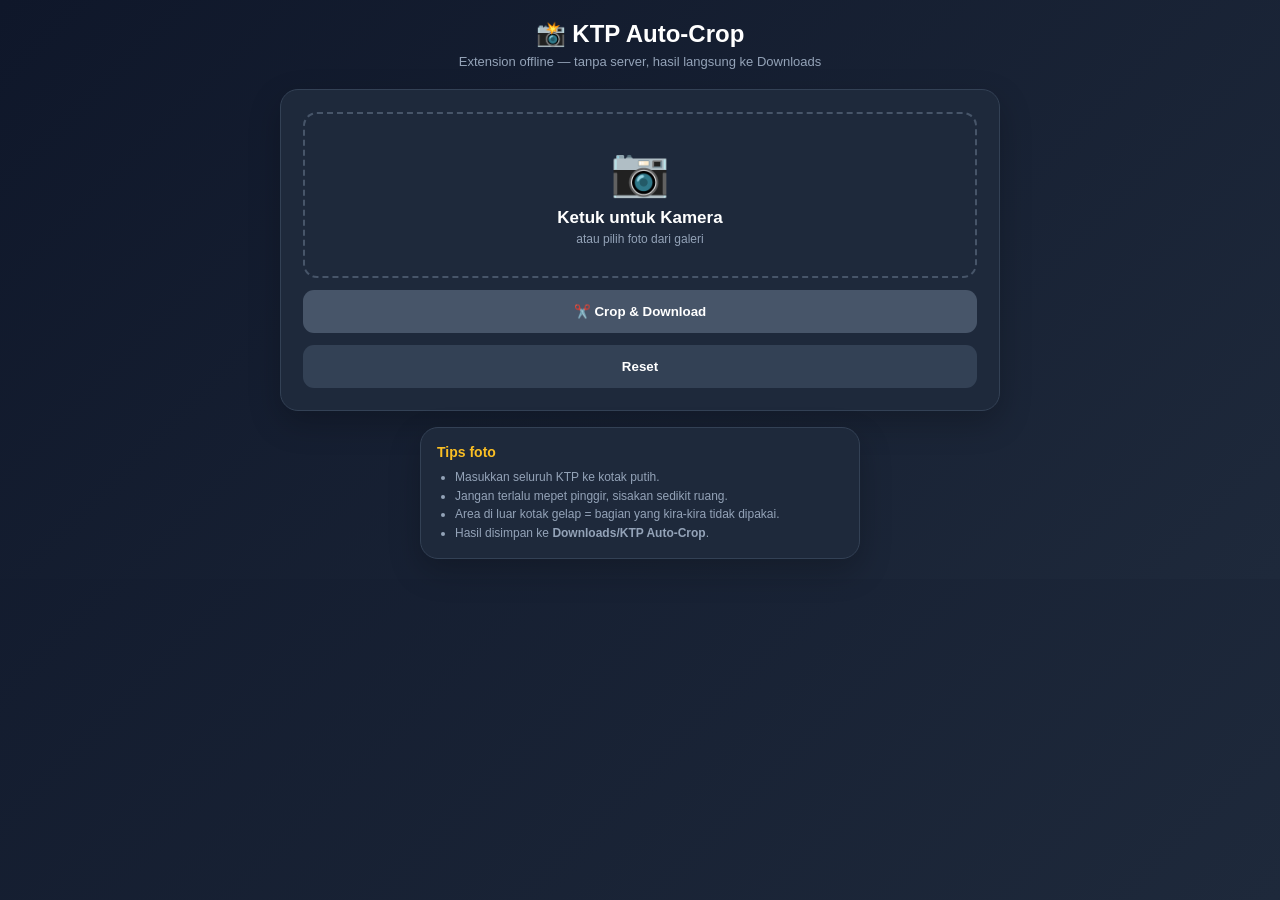
==== extension/app.html @ af81fcbd "feat: add Chrome extension version for KTP auto-crop" ====
<!doctype html>
<html lang="id">
<head>
  <meta charset="utf-8">
  <meta name="viewport" content="width=device-width, initial-scale=1.0, maximum-scale=1.0, user-scalable=no">
  <title>KTP Auto-Crop Extension</title>
  <link rel="stylesheet" href="styles.css">
</head>
<body>
  <main class="wrap">
    <header class="header">
      <h1>📸 KTP Auto-Crop</h1>
      <p>Extension offline — tanpa server, hasil langsung ke Downloads</p>
    </header>

    <section class="card">
      <div class="upload-zone" id="uploadZone">
        <div class="icon">📷</div>
        <h2>Ketuk untuk Kamera</h2>
        <p>atau pilih foto dari galeri</p>
      </div>

      <div class="camera" id="cameraBox">
        <button class="close" id="closeCamera">✕ Tutup</button>
        <video id="cameraVideo" autoplay playsinline></video>
        <div class="guide-overlay">
          <div class="guide-frame">
            <span class="corner tl"></span><span class="corner tr"></span>
            <span class="corner bl"></span><span class="corner br"></span>
            <span class="guide-text">Yang masuk: seluruh KTP • Area gelap akan terpotong</span>
          </div>
        </div>
      </div>

      <div class="controls" id="cameraControls">
        <button class="capture" id="captureButton" title="Ambil foto"></button>
        <button class="link-btn" id="pickGallery">atau pilih dari galeri</button>
      </div>

      <input type="file" id="fileInput" accept="image/*" hidden>
      <canvas id="captureCanvas" hidden></canvas>

      <div class="preview" id="previewBox">
        <img id="previewImage" alt="Preview KTP">
        <div class="preview-info" id="previewInfo"></div>
      </div>

      <button class="btn primary" id="cropButton" disabled>✂️ Crop & Download</button>
      <button class="btn secondary" id="resetButton">Reset</button>
      <div class="status" id="statusBox"></div>
    </section>

    <section class="tips">
      <h3>Tips foto</h3>
      <ul>
        <li>Masukkan seluruh KTP ke kotak putih.</li>
        <li>Jangan terlalu mepet pinggir, sisakan sedikit ruang.</li>
        <li>Area di luar kotak gelap = bagian yang kira-kira tidak dipakai.</li>
        <li>Hasil disimpan ke <b>Downloads/KTP Auto-Crop</b>.</li>
      </ul>
    </section>
  </main>
  <script src="app.js"></script>
</body>
</html>
---- extension/styles.css ----
*{box-sizing:border-box}html,body{margin:0;min-height:100%;font-family:-apple-system,BlinkMacSystemFont,'Segoe UI',sans-serif;background:linear-gradient(135deg,#0f172a,#1e293b);color:#fff}.wrap{width:min(440px,100%);margin:0 auto;padding:20px}.header{text-align:center;margin-bottom:20px}.header h1{font-size:24px;margin:0}.header p{margin:6px 0 0;color:#94a3b8;font-size:13px}.card,.tips{background:#1e293b;border:1px solid #334155;border-radius:18px;padding:18px;box-shadow:0 12px 32px rgba(0,0,0,.22)}.upload-zone{border:2px dashed #475569;border-radius:14px;padding:30px;text-align:center;cursor:pointer;transition:.2s}.upload-zone:hover{border-color:#3b82f6;background:rgba(59,130,246,.10)}.upload-zone .icon{font-size:48px;margin-bottom:8px}.upload-zone h2{font-size:17px;margin:0 0 4px}.upload-zone p{font-size:12px;color:#94a3b8;margin:0}.camera{display:none;position:relative;overflow:hidden;border-radius:14px;background:#000}.camera.show{display:block;animation:pop .2s ease}@keyframes pop{from{opacity:.5;transform:scale(.97)}to{opacity:1;transform:scale(1)}}video{display:block;width:100%;min-height:240px;object-fit:cover;background:#000}.close{position:absolute;right:10px;top:10px;z-index:4;border:0;border-radius:999px;background:rgba(0,0,0,.65);color:#fff;padding:7px 13px;font-size:12px;cursor:pointer}.guide-overlay{position:absolute;inset:0;display:flex;align-items:center;justify-content:center;pointer-events:none;z-index:2}.guide-frame{position:relative;width:82%;aspect-ratio:1.586/1;border:2px solid rgba(255,255,255,.88);border-radius:5px;box-shadow:0 0 0 9999px rgba(0,0,0,.58)}.guide-text{position:absolute;left:50%;bottom:-28px;transform:translateX(-50%);font-size:11px;white-space:nowrap;text-shadow:0 1px 4px #000;color:rgba(255,255,255,.9)}.corner{position:absolute;width:24px;height:24px}.corner:before,.corner:after{content:"";position:absolute;background:#fff}.corner:before{width:3px;height:24px}.corner:after{width:24px;height:3px}.tl{top:-2px;left:-2px}.tr{top:-2px;right:-2px}.bl{bottom:-2px;left:-2px}.br{bottom:-2px;right:-2px}.tl:before,.tl:after{top:0;left:0}.tr:before{top:0;right:0}.tr:after{top:0;right:0}.bl:before{bottom:0;left:0}.bl:after{bottom:0;left:0}.br:before{bottom:0;right:0}.br:after{bottom:0;right:0}.controls{display:none;flex-direction:column;align-items:center;gap:10px;padding:16px 0 8px}.controls.show{display:flex}.capture{width:66px;height:66px;border-radius:50%;border:4px solid #fff;background:transparent;position:relative;cursor:pointer}.capture:after{content:"";position:absolute;inset:7px;border-radius:50%;background:#ef4444}.capture:active{transform:scale(.92)}.link-btn{border:0;background:transparent;color:#94a3b8;text-decoration:underline;cursor:pointer}.preview{display:none;margin-top:14px}.preview.show{display:block}.preview img{width:100%;border-radius:12px;border:2px solid #334155;background:#0f172a}.preview-info{text-align:center;font-size:11px;color:#94a3b8;margin-top:7px}.btn{width:100%;border:0;border-radius:11px;padding:14px;margin-top:12px;color:#fff;font-weight:700;cursor:pointer}.primary{background:#3b82f6}.primary:hover{background:#2563eb}.primary:disabled{background:#475569;cursor:not-allowed}.secondary{background:#334155}.secondary:hover{background:#475569}.status{display:none;margin-top:12px;padding:12px;border-radius:11px;font-size:13px}.status.show{display:block}.status.ok{background:#064e3b;color:#6ee7b7}.status.err{background:#7f1d1d;color:#fca5a5}.status.info{background:#1e3a5f;color:#bfdbfe}.tips{margin-top:16px;padding:16px}.tips h3{margin:0 0 8px;color:#fbbf24;font-size:14px}.tips ul{margin:0;padding-left:18px;color:#94a3b8;font-size:12px;line-height:1.55}@media (min-width:700px){.wrap{width:min(760px,100%)}.card{padding:22px}video{max-height:520px}.tips{max-width:440px;margin:16px auto 0}}
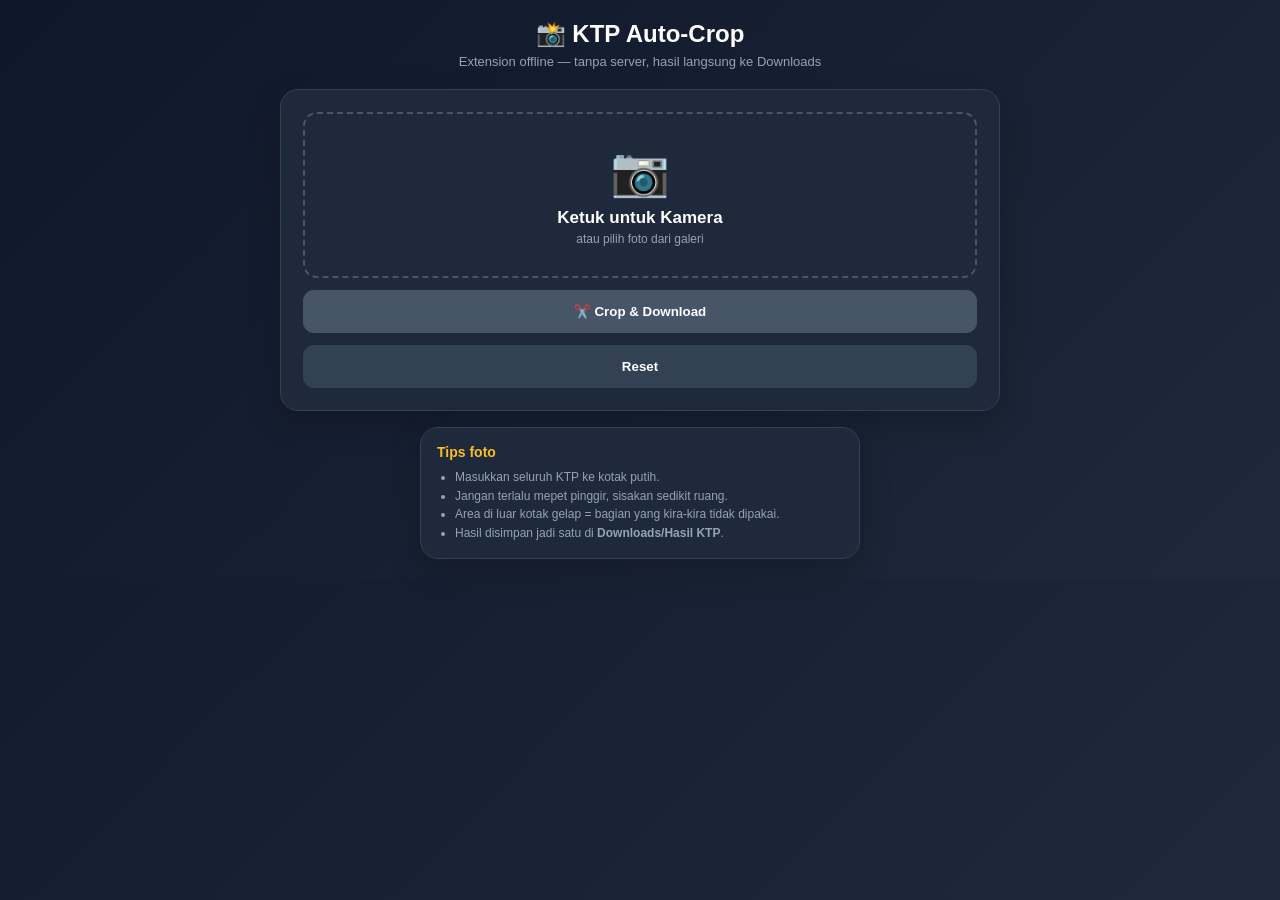
==== commit e9cade39: "fix: save extension outputs into one KTP folder" ====
--- a/extension/app.html
+++ b/extension/app.html
@@ -56,7 +56,7 @@
         <li>Masukkan seluruh KTP ke kotak putih.</li>
         <li>Jangan terlalu mepet pinggir, sisakan sedikit ruang.</li>
         <li>Area di luar kotak gelap = bagian yang kira-kira tidak dipakai.</li>
-        <li>Hasil disimpan ke <b>Downloads/KTP Auto-Crop</b>.</li>
+        <li>Hasil disimpan jadi satu di <b>Downloads/Hasil KTP</b>.</li>
       </ul>
     </section>
   </main>
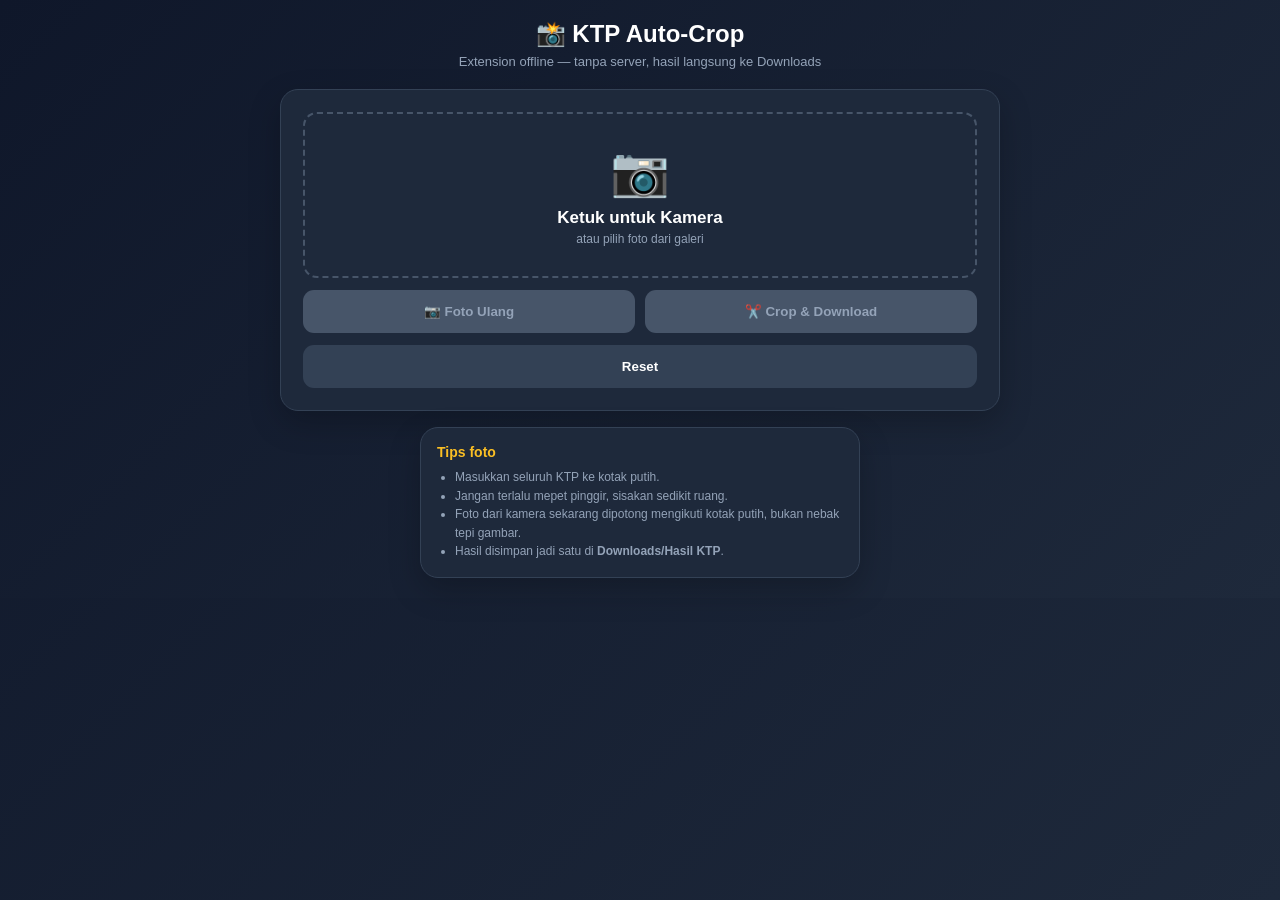
==== commit d05b06f4: "fix: add retake button and guide-based camera crop" ====
--- a/extension/app.html
+++ b/extension/app.html
@@ -45,8 +45,11 @@
         <div class="preview-info" id="previewInfo"></div>
       </div>
 
-      <button class="btn primary" id="cropButton" disabled>✂️ Crop & Download</button>
-      <button class="btn secondary" id="resetButton">Reset</button>
+      <div class="action-row">
+        <button class="btn secondary" id="retakeButton" disabled>📷 Foto Ulang</button>
+        <button class="btn primary" id="cropButton" disabled>✂️ Crop & Download</button>
+      </div>
+      <button class="btn ghost" id="resetButton">Reset</button>
       <div class="status" id="statusBox"></div>
     </section>
 
@@ -55,7 +58,7 @@
       <ul>
         <li>Masukkan seluruh KTP ke kotak putih.</li>
         <li>Jangan terlalu mepet pinggir, sisakan sedikit ruang.</li>
-        <li>Area di luar kotak gelap = bagian yang kira-kira tidak dipakai.</li>
+        <li>Foto dari kamera sekarang dipotong mengikuti kotak putih, bukan nebak tepi gambar.</li>
         <li>Hasil disimpan jadi satu di <b>Downloads/Hasil KTP</b>.</li>
       </ul>
     </section>
--- a/extension/styles.css
+++ b/extension/styles.css
@@ -1 +1 @@
-*{box-sizing:border-box}html,body{margin:0;min-height:100%;font-family:-apple-system,BlinkMacSystemFont,'Segoe UI',sans-serif;background:linear-gradient(135deg,#0f172a,#1e293b);color:#fff}.wrap{width:min(440px,100%);margin:0 auto;padding:20px}.header{text-align:center;margin-bottom:20px}.header h1{font-size:24px;margin:0}.header p{margin:6px 0 0;color:#94a3b8;font-size:13px}.card,.tips{background:#1e293b;border:1px solid #334155;border-radius:18px;padding:18px;box-shadow:0 12px 32px rgba(0,0,0,.22)}.upload-zone{border:2px dashed #475569;border-radius:14px;padding:30px;text-align:center;cursor:pointer;transition:.2s}.upload-zone:hover{border-color:#3b82f6;background:rgba(59,130,246,.10)}.upload-zone .icon{font-size:48px;margin-bottom:8px}.upload-zone h2{font-size:17px;margin:0 0 4px}.upload-zone p{font-size:12px;color:#94a3b8;margin:0}.camera{display:none;position:relative;overflow:hidden;border-radius:14px;background:#000}.camera.show{display:block;animation:pop .2s ease}@keyframes pop{from{opacity:.5;transform:scale(.97)}to{opacity:1;transform:scale(1)}}video{display:block;width:100%;min-height:240px;object-fit:cover;background:#000}.close{position:absolute;right:10px;top:10px;z-index:4;border:0;border-radius:999px;background:rgba(0,0,0,.65);color:#fff;padding:7px 13px;font-size:12px;cursor:pointer}.guide-overlay{position:absolute;inset:0;display:flex;align-items:center;justify-content:center;pointer-events:none;z-index:2}.guide-frame{position:relative;width:82%;aspect-ratio:1.586/1;border:2px solid rgba(255,255,255,.88);border-radius:5px;box-shadow:0 0 0 9999px rgba(0,0,0,.58)}.guide-text{position:absolute;left:50%;bottom:-28px;transform:translateX(-50%);font-size:11px;white-space:nowrap;text-shadow:0 1px 4px #000;color:rgba(255,255,255,.9)}.corner{position:absolute;width:24px;height:24px}.corner:before,.corner:after{content:"";position:absolute;background:#fff}.corner:before{width:3px;height:24px}.corner:after{width:24px;height:3px}.tl{top:-2px;left:-2px}.tr{top:-2px;right:-2px}.bl{bottom:-2px;left:-2px}.br{bottom:-2px;right:-2px}.tl:before,.tl:after{top:0;left:0}.tr:before{top:0;right:0}.tr:after{top:0;right:0}.bl:before{bottom:0;left:0}.bl:after{bottom:0;left:0}.br:before{bottom:0;right:0}.br:after{bottom:0;right:0}.controls{display:none;flex-direction:column;align-items:center;gap:10px;padding:16px 0 8px}.controls.show{display:flex}.capture{width:66px;height:66px;border-radius:50%;border:4px solid #fff;background:transparent;position:relative;cursor:pointer}.capture:after{content:"";position:absolute;inset:7px;border-radius:50%;background:#ef4444}.capture:active{transform:scale(.92)}.link-btn{border:0;background:transparent;color:#94a3b8;text-decoration:underline;cursor:pointer}.preview{display:none;margin-top:14px}.preview.show{display:block}.preview img{width:100%;border-radius:12px;border:2px solid #334155;background:#0f172a}.preview-info{text-align:center;font-size:11px;color:#94a3b8;margin-top:7px}.btn{width:100%;border:0;border-radius:11px;padding:14px;margin-top:12px;color:#fff;font-weight:700;cursor:pointer}.primary{background:#3b82f6}.primary:hover{background:#2563eb}.primary:disabled{background:#475569;cursor:not-allowed}.secondary{background:#334155}.secondary:hover{background:#475569}.status{display:none;margin-top:12px;padding:12px;border-radius:11px;font-size:13px}.status.show{display:block}.status.ok{background:#064e3b;color:#6ee7b7}.status.err{background:#7f1d1d;color:#fca5a5}.status.info{background:#1e3a5f;color:#bfdbfe}.tips{margin-top:16px;padding:16px}.tips h3{margin:0 0 8px;color:#fbbf24;font-size:14px}.tips ul{margin:0;padding-left:18px;color:#94a3b8;font-size:12px;line-height:1.55}@media (min-width:700px){.wrap{width:min(760px,100%)}.card{padding:22px}video{max-height:520px}.tips{max-width:440px;margin:16px auto 0}}+*{box-sizing:border-box}html,body{margin:0;min-height:100%;font-family:-apple-system,BlinkMacSystemFont,'Segoe UI',sans-serif;background:linear-gradient(135deg,#0f172a,#1e293b);color:#fff}.wrap{width:min(440px,100%);margin:0 auto;padding:20px}.header{text-align:center;margin-bottom:20px}.header h1{font-size:24px;margin:0}.header p{margin:6px 0 0;color:#94a3b8;font-size:13px}.card,.tips{background:#1e293b;border:1px solid #334155;border-radius:18px;padding:18px;box-shadow:0 12px 32px rgba(0,0,0,.22)}.upload-zone{border:2px dashed #475569;border-radius:14px;padding:30px;text-align:center;cursor:pointer;transition:.2s}.upload-zone:hover{border-color:#3b82f6;background:rgba(59,130,246,.10)}.upload-zone .icon{font-size:48px;margin-bottom:8px}.upload-zone h2{font-size:17px;margin:0 0 4px}.upload-zone p{font-size:12px;color:#94a3b8;margin:0}.camera{display:none;position:relative;overflow:hidden;border-radius:14px;background:#000}.camera.show{display:block;animation:pop .2s ease}@keyframes pop{from{opacity:.5;transform:scale(.97)}to{opacity:1;transform:scale(1)}}video{display:block;width:100%;min-height:240px;object-fit:cover;background:#000}.close{position:absolute;right:10px;top:10px;z-index:4;border:0;border-radius:999px;background:rgba(0,0,0,.65);color:#fff;padding:7px 13px;font-size:12px;cursor:pointer}.guide-overlay{position:absolute;inset:0;display:flex;align-items:center;justify-content:center;pointer-events:none;z-index:2}.guide-frame{position:relative;width:82%;aspect-ratio:1.586/1;border:2px solid rgba(255,255,255,.88);border-radius:5px;box-shadow:0 0 0 9999px rgba(0,0,0,.58)}.guide-text{position:absolute;left:50%;bottom:-28px;transform:translateX(-50%);font-size:11px;white-space:nowrap;text-shadow:0 1px 4px #000;color:rgba(255,255,255,.9)}.corner{position:absolute;width:24px;height:24px}.corner:before,.corner:after{content:"";position:absolute;background:#fff}.corner:before{width:3px;height:24px}.corner:after{width:24px;height:3px}.tl{top:-2px;left:-2px}.tr{top:-2px;right:-2px}.bl{bottom:-2px;left:-2px}.br{bottom:-2px;right:-2px}.tl:before,.tl:after{top:0;left:0}.tr:before{top:0;right:0}.tr:after{top:0;right:0}.bl:before{bottom:0;left:0}.bl:after{bottom:0;left:0}.br:before{bottom:0;right:0}.br:after{bottom:0;right:0}.controls{display:none;flex-direction:column;align-items:center;gap:10px;padding:16px 0 8px}.controls.show{display:flex}.capture{width:66px;height:66px;border-radius:50%;border:4px solid #fff;background:transparent;position:relative;cursor:pointer}.capture:after{content:"";position:absolute;inset:7px;border-radius:50%;background:#ef4444}.capture:active{transform:scale(.92)}.link-btn{border:0;background:transparent;color:#94a3b8;text-decoration:underline;cursor:pointer}.preview{display:none;margin-top:14px}.preview.show{display:block}.preview img{width:100%;border-radius:12px;border:2px solid #334155;background:#0f172a}.preview-info{text-align:center;font-size:11px;color:#94a3b8;margin-top:7px}.btn{width:100%;border:0;border-radius:11px;padding:14px;margin-top:12px;color:#fff;font-weight:700;cursor:pointer}.action-row{display:grid;grid-template-columns:1fr 1fr;gap:10px;margin-top:12px}.action-row .btn{margin-top:0}.primary{background:#3b82f6}.primary:hover{background:#2563eb}.primary:disabled,.secondary:disabled{background:#475569;color:#94a3b8;cursor:not-allowed}.secondary{background:#059669}.secondary:hover{background:#047857}.ghost{background:#334155}.ghost:hover{background:#475569}.status{display:none;margin-top:12px;padding:12px;border-radius:11px;font-size:13px}.status.show{display:block}.status.ok{background:#064e3b;color:#6ee7b7}.status.err{background:#7f1d1d;color:#fca5a5}.status.info{background:#1e3a5f;color:#bfdbfe}.tips{margin-top:16px;padding:16px}.tips h3{margin:0 0 8px;color:#fbbf24;font-size:14px}.tips ul{margin:0;padding-left:18px;color:#94a3b8;font-size:12px;line-height:1.55}@media (min-width:700px){.wrap{width:min(760px,100%)}.card{padding:22px}video{max-height:520px}.tips{max-width:440px;margin:16px auto 0}}
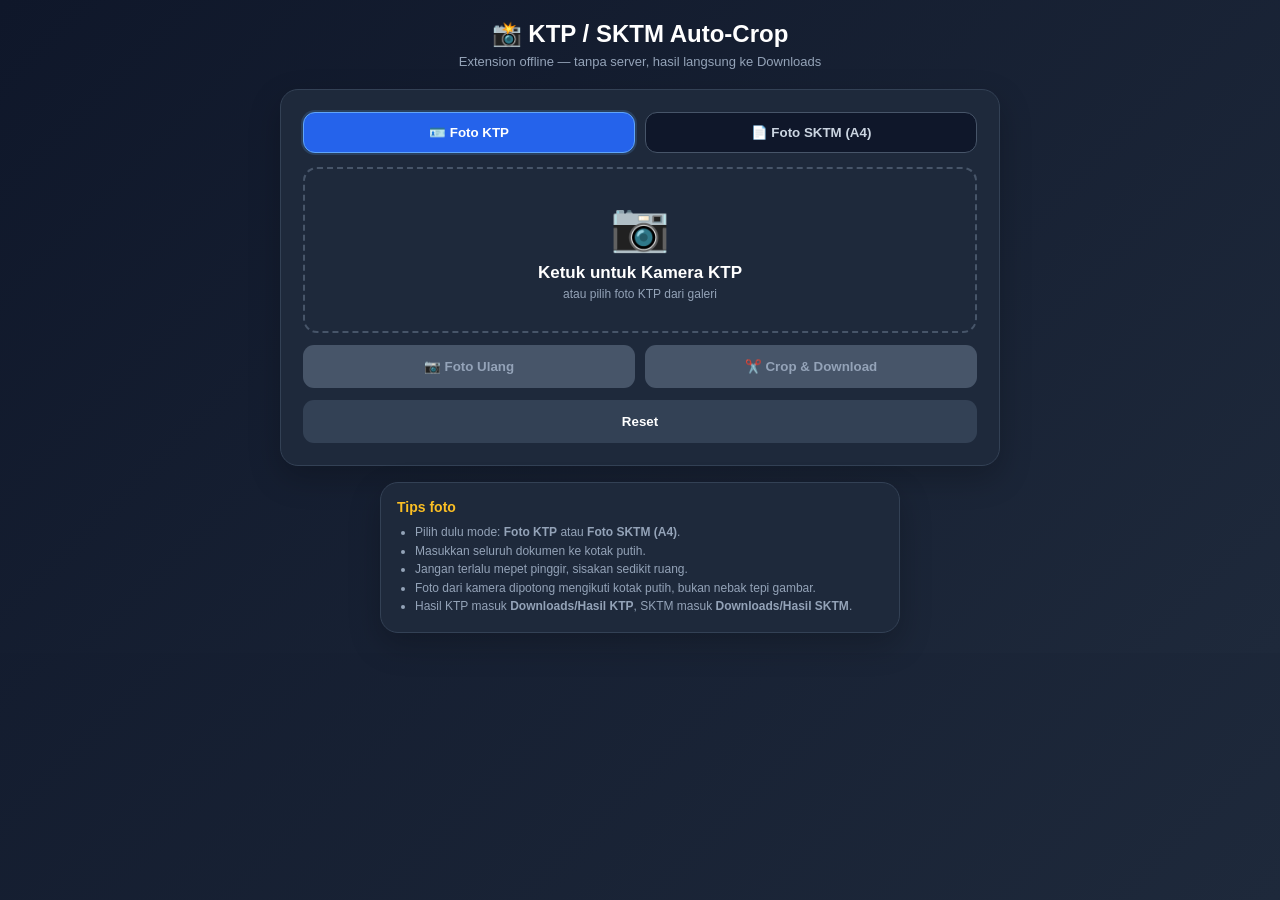
==== commit 8239495e: "feat: add SKTM A4 photo mode to extension" ====
--- a/extension/app.html
+++ b/extension/app.html
@@ -3,31 +3,36 @@
 <head>
   <meta charset="utf-8">
   <meta name="viewport" content="width=device-width, initial-scale=1.0, maximum-scale=1.0, user-scalable=no">
-  <title>KTP Auto-Crop Extension</title>
+  <title>KTP & SKTM Auto-Crop Extension</title>
   <link rel="stylesheet" href="styles.css">
 </head>
 <body>
   <main class="wrap">
     <header class="header">
-      <h1>📸 KTP Auto-Crop</h1>
+      <h1>📸 KTP / SKTM Auto-Crop</h1>
       <p>Extension offline — tanpa server, hasil langsung ke Downloads</p>
     </header>
 
     <section class="card">
+      <div class="mode-switch" aria-label="Pilih jenis dokumen">
+        <button class="mode-btn active" type="button" data-mode="ktp">🪪 Foto KTP</button>
+        <button class="mode-btn" type="button" data-mode="sktm">📄 Foto SKTM (A4)</button>
+      </div>
+
       <div class="upload-zone" id="uploadZone">
-        <div class="icon">📷</div>
-        <h2>Ketuk untuk Kamera</h2>
-        <p>atau pilih foto dari galeri</p>
+        <div class="icon" id="modeIcon">📷</div>
+        <h2 id="uploadTitle">Ketuk untuk Kamera KTP</h2>
+        <p id="uploadSubtitle">atau pilih foto KTP dari galeri</p>
       </div>
 
       <div class="camera" id="cameraBox">
         <button class="close" id="closeCamera">✕ Tutup</button>
         <video id="cameraVideo" autoplay playsinline></video>
         <div class="guide-overlay">
-          <div class="guide-frame">
+          <div class="guide-frame" id="guideFrame">
             <span class="corner tl"></span><span class="corner tr"></span>
             <span class="corner bl"></span><span class="corner br"></span>
-            <span class="guide-text">Yang masuk: seluruh KTP • Area gelap akan terpotong</span>
+            <span class="guide-text" id="guideText">Yang masuk: seluruh KTP • Area gelap akan terpotong</span>
           </div>
         </div>
       </div>
@@ -41,7 +46,7 @@
       <canvas id="captureCanvas" hidden></canvas>
 
       <div class="preview" id="previewBox">
-        <img id="previewImage" alt="Preview KTP">
+        <img id="previewImage" alt="Preview dokumen">
         <div class="preview-info" id="previewInfo"></div>
       </div>
 
@@ -56,10 +61,11 @@
     <section class="tips">
       <h3>Tips foto</h3>
       <ul>
-        <li>Masukkan seluruh KTP ke kotak putih.</li>
+        <li>Pilih dulu mode: <b>Foto KTP</b> atau <b>Foto SKTM (A4)</b>.</li>
+        <li>Masukkan seluruh dokumen ke kotak putih.</li>
         <li>Jangan terlalu mepet pinggir, sisakan sedikit ruang.</li>
-        <li>Foto dari kamera sekarang dipotong mengikuti kotak putih, bukan nebak tepi gambar.</li>
-        <li>Hasil disimpan jadi satu di <b>Downloads/Hasil KTP</b>.</li>
+        <li>Foto dari kamera dipotong mengikuti kotak putih, bukan nebak tepi gambar.</li>
+        <li>Hasil KTP masuk <b>Downloads/Hasil KTP</b>, SKTM masuk <b>Downloads/Hasil SKTM</b>.</li>
       </ul>
     </section>
   </main>
--- a/extension/styles.css
+++ b/extension/styles.css
@@ -1 +1,36 @@
-*{box-sizing:border-box}html,body{margin:0;min-height:100%;font-family:-apple-system,BlinkMacSystemFont,'Segoe UI',sans-serif;background:linear-gradient(135deg,#0f172a,#1e293b);color:#fff}.wrap{width:min(440px,100%);margin:0 auto;padding:20px}.header{text-align:center;margin-bottom:20px}.header h1{font-size:24px;margin:0}.header p{margin:6px 0 0;color:#94a3b8;font-size:13px}.card,.tips{background:#1e293b;border:1px solid #334155;border-radius:18px;padding:18px;box-shadow:0 12px 32px rgba(0,0,0,.22)}.upload-zone{border:2px dashed #475569;border-radius:14px;padding:30px;text-align:center;cursor:pointer;transition:.2s}.upload-zone:hover{border-color:#3b82f6;background:rgba(59,130,246,.10)}.upload-zone .icon{font-size:48px;margin-bottom:8px}.upload-zone h2{font-size:17px;margin:0 0 4px}.upload-zone p{font-size:12px;color:#94a3b8;margin:0}.camera{display:none;position:relative;overflow:hidden;border-radius:14px;background:#000}.camera.show{display:block;animation:pop .2s ease}@keyframes pop{from{opacity:.5;transform:scale(.97)}to{opacity:1;transform:scale(1)}}video{display:block;width:100%;min-height:240px;object-fit:cover;background:#000}.close{position:absolute;right:10px;top:10px;z-index:4;border:0;border-radius:999px;background:rgba(0,0,0,.65);color:#fff;padding:7px 13px;font-size:12px;cursor:pointer}.guide-overlay{position:absolute;inset:0;display:flex;align-items:center;justify-content:center;pointer-events:none;z-index:2}.guide-frame{position:relative;width:82%;aspect-ratio:1.586/1;border:2px solid rgba(255,255,255,.88);border-radius:5px;box-shadow:0 0 0 9999px rgba(0,0,0,.58)}.guide-text{position:absolute;left:50%;bottom:-28px;transform:translateX(-50%);font-size:11px;white-space:nowrap;text-shadow:0 1px 4px #000;color:rgba(255,255,255,.9)}.corner{position:absolute;width:24px;height:24px}.corner:before,.corner:after{content:"";position:absolute;background:#fff}.corner:before{width:3px;height:24px}.corner:after{width:24px;height:3px}.tl{top:-2px;left:-2px}.tr{top:-2px;right:-2px}.bl{bottom:-2px;left:-2px}.br{bottom:-2px;right:-2px}.tl:before,.tl:after{top:0;left:0}.tr:before{top:0;right:0}.tr:after{top:0;right:0}.bl:before{bottom:0;left:0}.bl:after{bottom:0;left:0}.br:before{bottom:0;right:0}.br:after{bottom:0;right:0}.controls{display:none;flex-direction:column;align-items:center;gap:10px;padding:16px 0 8px}.controls.show{display:flex}.capture{width:66px;height:66px;border-radius:50%;border:4px solid #fff;background:transparent;position:relative;cursor:pointer}.capture:after{content:"";position:absolute;inset:7px;border-radius:50%;background:#ef4444}.capture:active{transform:scale(.92)}.link-btn{border:0;background:transparent;color:#94a3b8;text-decoration:underline;cursor:pointer}.preview{display:none;margin-top:14px}.preview.show{display:block}.preview img{width:100%;border-radius:12px;border:2px solid #334155;background:#0f172a}.preview-info{text-align:center;font-size:11px;color:#94a3b8;margin-top:7px}.btn{width:100%;border:0;border-radius:11px;padding:14px;margin-top:12px;color:#fff;font-weight:700;cursor:pointer}.action-row{display:grid;grid-template-columns:1fr 1fr;gap:10px;margin-top:12px}.action-row .btn{margin-top:0}.primary{background:#3b82f6}.primary:hover{background:#2563eb}.primary:disabled,.secondary:disabled{background:#475569;color:#94a3b8;cursor:not-allowed}.secondary{background:#059669}.secondary:hover{background:#047857}.ghost{background:#334155}.ghost:hover{background:#475569}.status{display:none;margin-top:12px;padding:12px;border-radius:11px;font-size:13px}.status.show{display:block}.status.ok{background:#064e3b;color:#6ee7b7}.status.err{background:#7f1d1d;color:#fca5a5}.status.info{background:#1e3a5f;color:#bfdbfe}.tips{margin-top:16px;padding:16px}.tips h3{margin:0 0 8px;color:#fbbf24;font-size:14px}.tips ul{margin:0;padding-left:18px;color:#94a3b8;font-size:12px;line-height:1.55}@media (min-width:700px){.wrap{width:min(760px,100%)}.card{padding:22px}video{max-height:520px}.tips{max-width:440px;margin:16px auto 0}}+*{box-sizing:border-box}
+html,body{margin:0;min-height:100%;font-family:-apple-system,BlinkMacSystemFont,'Segoe UI',sans-serif;background:linear-gradient(135deg,#0f172a,#1e293b);color:#fff}
+.wrap{width:min(440px,100%);margin:0 auto;padding:20px}
+.header{text-align:center;margin-bottom:20px}
+.header h1{font-size:24px;margin:0}
+.header p{margin:6px 0 0;color:#94a3b8;font-size:13px}
+.card,.tips{background:#1e293b;border:1px solid #334155;border-radius:18px;padding:18px;box-shadow:0 12px 32px rgba(0,0,0,.22)}
+.mode-switch{display:grid;grid-template-columns:1fr 1fr;gap:10px;margin-bottom:14px}
+.mode-btn{border:1px solid #475569;border-radius:12px;background:#0f172a;color:#cbd5e1;font-weight:800;padding:12px 10px;cursor:pointer}
+.mode-btn.active{background:#2563eb;border-color:#60a5fa;color:#fff;box-shadow:0 0 0 2px rgba(96,165,250,.18)}
+.upload-zone{border:2px dashed #475569;border-radius:14px;padding:30px;text-align:center;cursor:pointer;transition:.2s}
+.upload-zone:hover{border-color:#3b82f6;background:rgba(59,130,246,.10)}
+.upload-zone .icon{font-size:48px;margin-bottom:8px}
+.upload-zone h2{font-size:17px;margin:0 0 4px}
+.upload-zone p{font-size:12px;color:#94a3b8;margin:0}
+.camera{display:none;position:relative;overflow:hidden;border-radius:14px;background:#000}
+.camera.show{display:block;animation:pop .2s ease}
+@keyframes pop{from{opacity:.5;transform:scale(.97)}to{opacity:1;transform:scale(1)}}
+video{display:block;width:100%;min-height:300px;object-fit:cover;background:#000}
+.close{position:absolute;right:10px;top:10px;z-index:4;border:0;border-radius:999px;background:rgba(0,0,0,.65);color:#fff;padding:7px 13px;font-size:12px;cursor:pointer}
+.guide-overlay{position:absolute;inset:0;display:flex;align-items:center;justify-content:center;pointer-events:none;z-index:2}
+.guide-frame{position:relative;width:82%;aspect-ratio:1.586/1;border:2px solid rgba(255,255,255,.88);border-radius:5px;box-shadow:0 0 0 9999px rgba(0,0,0,.58)}
+.guide-frame.a4{width:52%;max-height:82%;border-radius:3px}
+.guide-text{position:absolute;left:50%;bottom:-28px;transform:translateX(-50%);font-size:11px;white-space:nowrap;text-shadow:0 1px 4px #000;color:rgba(255,255,255,.9)}
+.corner{position:absolute;width:24px;height:24px}.corner:before,.corner:after{content:"";position:absolute;background:#fff}.corner:before{width:3px;height:24px}.corner:after{width:24px;height:3px}
+.tl{top:-2px;left:-2px}.tr{top:-2px;right:-2px}.bl{bottom:-2px;left:-2px}.br{bottom:-2px;right:-2px}
+.tl:before,.tl:after{top:0;left:0}.tr:before{top:0;right:0}.tr:after{top:0;right:0}.bl:before{bottom:0;left:0}.bl:after{bottom:0;left:0}.br:before{bottom:0;right:0}.br:after{bottom:0;right:0}
+.controls{display:none;flex-direction:column;align-items:center;gap:10px;padding:16px 0 8px}.controls.show{display:flex}
+.capture{width:66px;height:66px;border-radius:50%;border:4px solid #fff;background:transparent;position:relative;cursor:pointer}.capture:after{content:"";position:absolute;inset:7px;border-radius:50%;background:#ef4444}.capture:active{transform:scale(.92)}
+.link-btn{border:0;background:transparent;color:#94a3b8;text-decoration:underline;cursor:pointer}
+.preview{display:none;margin-top:14px}.preview.show{display:block}.preview img{width:100%;border-radius:12px;border:2px solid #334155;background:#0f172a}.preview-info{text-align:center;font-size:11px;color:#94a3b8;margin-top:7px}
+.btn{width:100%;border:0;border-radius:11px;padding:14px;margin-top:12px;color:#fff;font-weight:700;cursor:pointer}.action-row{display:grid;grid-template-columns:1fr 1fr;gap:10px;margin-top:12px}.action-row .btn{margin-top:0}
+.primary{background:#3b82f6}.primary:hover{background:#2563eb}.primary:disabled,.secondary:disabled{background:#475569;color:#94a3b8;cursor:not-allowed}.secondary{background:#059669}.secondary:hover{background:#047857}.ghost{background:#334155}.ghost:hover{background:#475569}
+.status{display:none;margin-top:12px;padding:12px;border-radius:11px;font-size:13px}.status.show{display:block}.status.ok{background:#064e3b;color:#6ee7b7}.status.err{background:#7f1d1d;color:#fca5a5}.status.info{background:#1e3a5f;color:#bfdbfe}
+.tips{margin-top:16px;padding:16px}.tips h3{margin:0 0 8px;color:#fbbf24;font-size:14px}.tips ul{margin:0;padding-left:18px;color:#94a3b8;font-size:12px;line-height:1.55}
+@media (min-width:700px){.wrap{width:min(760px,100%)}.card{padding:22px}video{max-height:560px}.guide-frame.a4{width:44%}.tips{max-width:520px;margin:16px auto 0}}
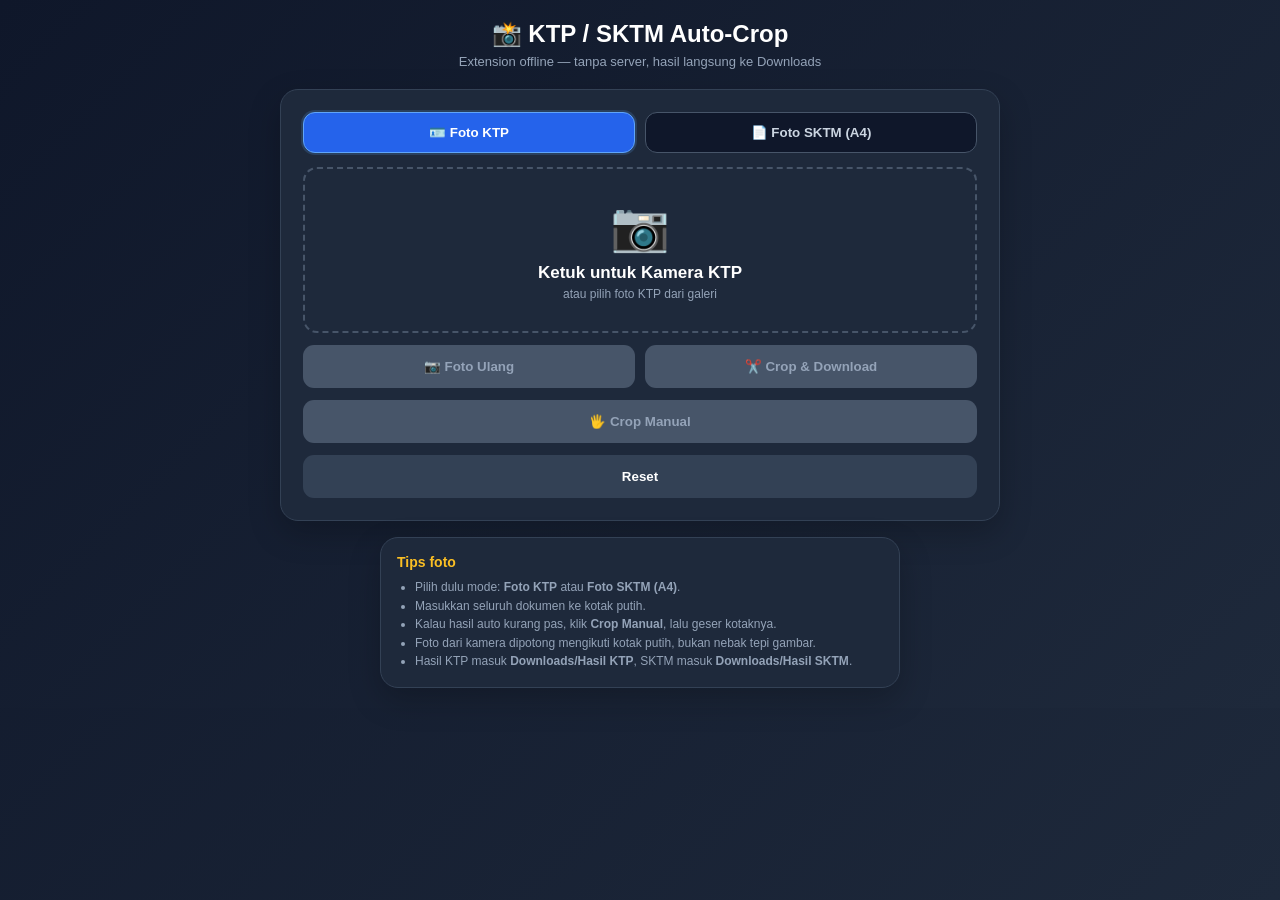
==== commit 10e186f9: "feat: add manual crop for KTP and SKTM" ====
--- a/extension/app.html
+++ b/extension/app.html
@@ -50,10 +50,29 @@
         <div class="preview-info" id="previewInfo"></div>
       </div>
 
+      <div class="manual-crop" id="manualCropBox">
+        <div class="manual-head">
+          <strong id="manualTitle">Crop Manual</strong>
+          <button class="mini-btn" id="cancelManualButton" type="button">Tutup</button>
+        </div>
+        <div class="manual-stage" id="manualStage">
+          <img id="manualImage" alt="Foto untuk crop manual" draggable="false">
+          <div class="manual-mask" id="manualMask">
+            <span class="manual-handle nw" data-handle="nw"></span>
+            <span class="manual-handle ne" data-handle="ne"></span>
+            <span class="manual-handle sw" data-handle="sw"></span>
+            <span class="manual-handle se" data-handle="se"></span>
+          </div>
+        </div>
+        <p class="manual-help">Geser kotak atau tarik sudutnya. Rasio mengikuti mode aktif: KTP atau A4.</p>
+        <button class="btn primary" id="applyManualButton" type="button">✅ Pakai Crop Manual</button>
+      </div>
+
       <div class="action-row">
         <button class="btn secondary" id="retakeButton" disabled>📷 Foto Ulang</button>
         <button class="btn primary" id="cropButton" disabled>✂️ Crop & Download</button>
       </div>
+      <button class="btn warning" id="manualButton" disabled>🖐️ Crop Manual</button>
       <button class="btn ghost" id="resetButton">Reset</button>
       <div class="status" id="statusBox"></div>
     </section>
@@ -63,7 +82,7 @@
       <ul>
         <li>Pilih dulu mode: <b>Foto KTP</b> atau <b>Foto SKTM (A4)</b>.</li>
         <li>Masukkan seluruh dokumen ke kotak putih.</li>
-        <li>Jangan terlalu mepet pinggir, sisakan sedikit ruang.</li>
+        <li>Kalau hasil auto kurang pas, klik <b>Crop Manual</b>, lalu geser kotaknya.</li>
         <li>Foto dari kamera dipotong mengikuti kotak putih, bukan nebak tepi gambar.</li>
         <li>Hasil KTP masuk <b>Downloads/Hasil KTP</b>, SKTM masuk <b>Downloads/Hasil SKTM</b>.</li>
       </ul>
--- a/extension/styles.css
+++ b/extension/styles.css
@@ -29,8 +29,9 @@
 .capture{width:66px;height:66px;border-radius:50%;border:4px solid #fff;background:transparent;position:relative;cursor:pointer}.capture:after{content:"";position:absolute;inset:7px;border-radius:50%;background:#ef4444}.capture:active{transform:scale(.92)}
 .link-btn{border:0;background:transparent;color:#94a3b8;text-decoration:underline;cursor:pointer}
 .preview{display:none;margin-top:14px}.preview.show{display:block}.preview img{width:100%;border-radius:12px;border:2px solid #334155;background:#0f172a}.preview-info{text-align:center;font-size:11px;color:#94a3b8;margin-top:7px}
+.manual-crop{display:none;margin-top:14px;border:1px solid #475569;border-radius:14px;padding:12px;background:#0f172a}.manual-crop.show{display:block}.manual-head{display:flex;align-items:center;justify-content:space-between;gap:10px;margin-bottom:10px}.mini-btn{border:0;border-radius:999px;background:#334155;color:#e2e8f0;padding:7px 12px;font-weight:700;cursor:pointer}.mini-btn:hover{background:#475569}.manual-stage{position:relative;overflow:hidden;border-radius:12px;background:#020617;min-height:220px;touch-action:none}.manual-stage img{display:block;width:100%;max-height:68vh;object-fit:contain;user-select:none;-webkit-user-drag:none}.manual-mask{position:absolute;border:2px solid #fbbf24;border-radius:5px;box-shadow:0 0 0 9999px rgba(0,0,0,.55),0 0 0 1px rgba(0,0,0,.45) inset;cursor:move;touch-action:none}.manual-mask:before,.manual-mask:after{content:"";position:absolute;background:rgba(251,191,36,.85)}.manual-mask:before{left:33.33%;top:0;bottom:0;width:1px;box-shadow:calc(var(--crop-w, 0px) / 3) 0 0 rgba(251,191,36,.85)}.manual-mask:after{top:33.33%;left:0;right:0;height:1px;box-shadow:0 calc(var(--crop-h, 0px) / 3) 0 rgba(251,191,36,.85)}.manual-handle{position:absolute;width:24px;height:24px;border-radius:50%;background:#fbbf24;border:3px solid #fff;box-shadow:0 2px 8px rgba(0,0,0,.45);z-index:2}.manual-handle.nw{left:-12px;top:-12px;cursor:nwse-resize}.manual-handle.ne{right:-12px;top:-12px;cursor:nesw-resize}.manual-handle.sw{left:-12px;bottom:-12px;cursor:nesw-resize}.manual-handle.se{right:-12px;bottom:-12px;cursor:nwse-resize}.manual-help{margin:9px 2px 0;color:#94a3b8;font-size:12px;line-height:1.45}
 .btn{width:100%;border:0;border-radius:11px;padding:14px;margin-top:12px;color:#fff;font-weight:700;cursor:pointer}.action-row{display:grid;grid-template-columns:1fr 1fr;gap:10px;margin-top:12px}.action-row .btn{margin-top:0}
-.primary{background:#3b82f6}.primary:hover{background:#2563eb}.primary:disabled,.secondary:disabled{background:#475569;color:#94a3b8;cursor:not-allowed}.secondary{background:#059669}.secondary:hover{background:#047857}.ghost{background:#334155}.ghost:hover{background:#475569}
+.primary{background:#3b82f6}.primary:hover{background:#2563eb}.primary:disabled,.secondary:disabled,.warning:disabled{background:#475569;color:#94a3b8;cursor:not-allowed}.secondary{background:#059669}.secondary:hover{background:#047857}.warning{background:#d97706}.warning:hover{background:#b45309}.ghost{background:#334155}.ghost:hover{background:#475569}
 .status{display:none;margin-top:12px;padding:12px;border-radius:11px;font-size:13px}.status.show{display:block}.status.ok{background:#064e3b;color:#6ee7b7}.status.err{background:#7f1d1d;color:#fca5a5}.status.info{background:#1e3a5f;color:#bfdbfe}
 .tips{margin-top:16px;padding:16px}.tips h3{margin:0 0 8px;color:#fbbf24;font-size:14px}.tips ul{margin:0;padding-left:18px;color:#94a3b8;font-size:12px;line-height:1.55}
 @media (min-width:700px){.wrap{width:min(760px,100%)}.card{padding:22px}video{max-height:560px}.guide-frame.a4{width:44%}.tips{max-width:520px;margin:16px auto 0}}
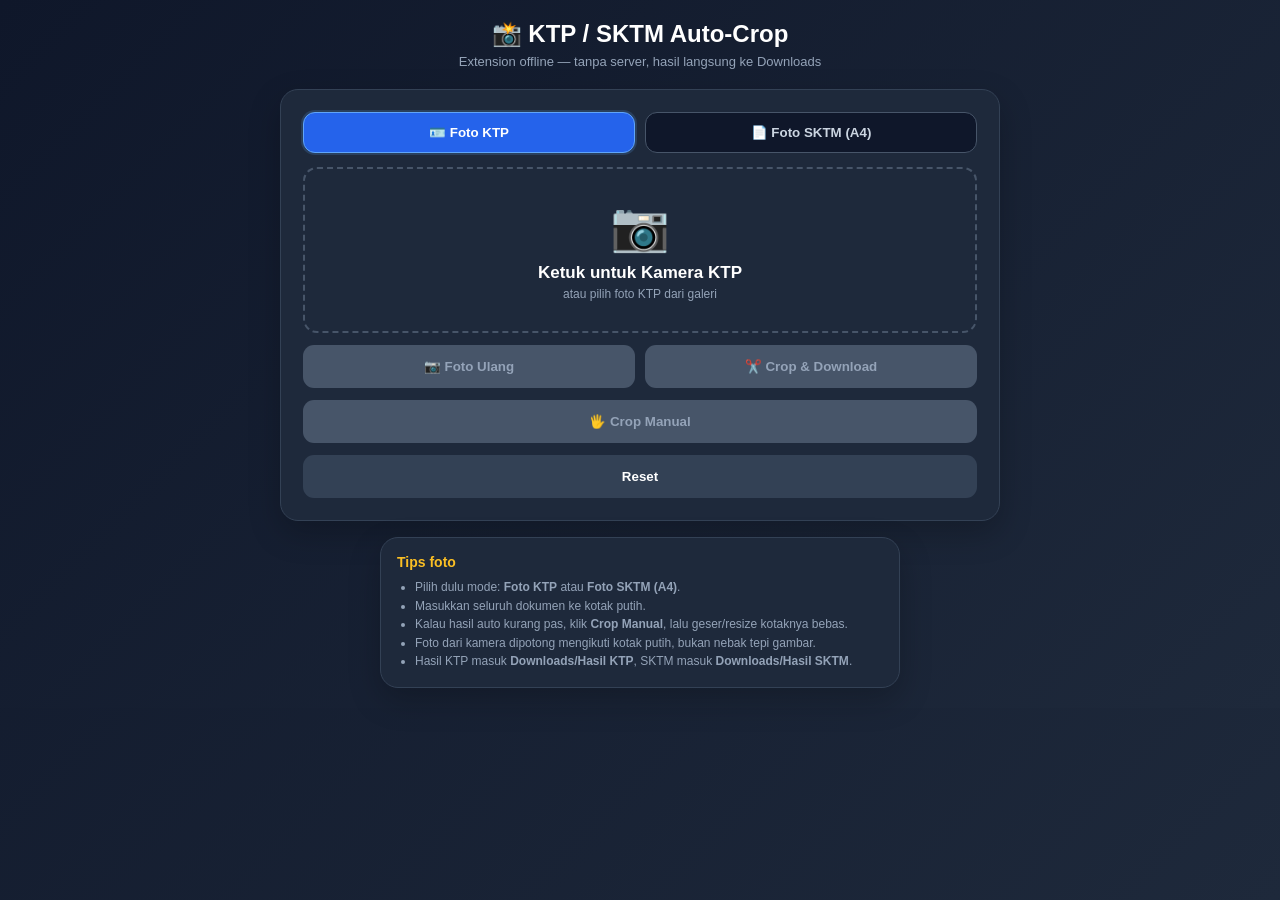
==== commit f7c30530: "feat: make manual crop free ratio" ====
--- a/extension/app.html
+++ b/extension/app.html
@@ -64,7 +64,7 @@
             <span class="manual-handle se" data-handle="se"></span>
           </div>
         </div>
-        <p class="manual-help">Geser kotak atau tarik sudutnya. Rasio mengikuti mode aktif: KTP atau A4.</p>
+        <p class="manual-help">Geser kotak atau tarik sudutnya. Manual crop bebas rasio, jadi lebar/tinggi bisa disesuaikan sendiri.</p>
         <button class="btn primary" id="applyManualButton" type="button">✅ Pakai Crop Manual</button>
       </div>
 
@@ -82,7 +82,7 @@
       <ul>
         <li>Pilih dulu mode: <b>Foto KTP</b> atau <b>Foto SKTM (A4)</b>.</li>
         <li>Masukkan seluruh dokumen ke kotak putih.</li>
-        <li>Kalau hasil auto kurang pas, klik <b>Crop Manual</b>, lalu geser kotaknya.</li>
+        <li>Kalau hasil auto kurang pas, klik <b>Crop Manual</b>, lalu geser/resize kotaknya bebas.</li>
         <li>Foto dari kamera dipotong mengikuti kotak putih, bukan nebak tepi gambar.</li>
         <li>Hasil KTP masuk <b>Downloads/Hasil KTP</b>, SKTM masuk <b>Downloads/Hasil SKTM</b>.</li>
       </ul>
--- a/extension/styles.css
+++ b/extension/styles.css
@@ -29,7 +29,7 @@
 .capture{width:66px;height:66px;border-radius:50%;border:4px solid #fff;background:transparent;position:relative;cursor:pointer}.capture:after{content:"";position:absolute;inset:7px;border-radius:50%;background:#ef4444}.capture:active{transform:scale(.92)}
 .link-btn{border:0;background:transparent;color:#94a3b8;text-decoration:underline;cursor:pointer}
 .preview{display:none;margin-top:14px}.preview.show{display:block}.preview img{width:100%;border-radius:12px;border:2px solid #334155;background:#0f172a}.preview-info{text-align:center;font-size:11px;color:#94a3b8;margin-top:7px}
-.manual-crop{display:none;margin-top:14px;border:1px solid #475569;border-radius:14px;padding:12px;background:#0f172a}.manual-crop.show{display:block}.manual-head{display:flex;align-items:center;justify-content:space-between;gap:10px;margin-bottom:10px}.mini-btn{border:0;border-radius:999px;background:#334155;color:#e2e8f0;padding:7px 12px;font-weight:700;cursor:pointer}.mini-btn:hover{background:#475569}.manual-stage{position:relative;overflow:hidden;border-radius:12px;background:#020617;min-height:220px;touch-action:none}.manual-stage img{display:block;width:100%;max-height:68vh;object-fit:contain;user-select:none;-webkit-user-drag:none}.manual-mask{position:absolute;border:2px solid #fbbf24;border-radius:5px;box-shadow:0 0 0 9999px rgba(0,0,0,.55),0 0 0 1px rgba(0,0,0,.45) inset;cursor:move;touch-action:none}.manual-mask:before,.manual-mask:after{content:"";position:absolute;background:rgba(251,191,36,.85)}.manual-mask:before{left:33.33%;top:0;bottom:0;width:1px;box-shadow:calc(var(--crop-w, 0px) / 3) 0 0 rgba(251,191,36,.85)}.manual-mask:after{top:33.33%;left:0;right:0;height:1px;box-shadow:0 calc(var(--crop-h, 0px) / 3) 0 rgba(251,191,36,.85)}.manual-handle{position:absolute;width:24px;height:24px;border-radius:50%;background:#fbbf24;border:3px solid #fff;box-shadow:0 2px 8px rgba(0,0,0,.45);z-index:2}.manual-handle.nw{left:-12px;top:-12px;cursor:nwse-resize}.manual-handle.ne{right:-12px;top:-12px;cursor:nesw-resize}.manual-handle.sw{left:-12px;bottom:-12px;cursor:nesw-resize}.manual-handle.se{right:-12px;bottom:-12px;cursor:nwse-resize}.manual-help{margin:9px 2px 0;color:#94a3b8;font-size:12px;line-height:1.45}
+.manual-crop{display:none;margin-top:14px;border:1px solid #475569;border-radius:14px;padding:12px;background:#0f172a}.manual-crop.show{display:block}.manual-head{display:flex;align-items:center;justify-content:space-between;gap:10px;margin-bottom:10px}.mini-btn{border:0;border-radius:999px;background:#334155;color:#e2e8f0;padding:7px 12px;font-weight:700;cursor:pointer}.mini-btn:hover{background:#475569}.manual-stage{position:relative;overflow:hidden;border-radius:12px;background:#020617;min-height:220px;touch-action:none;display:flex;align-items:center;justify-content:center}.manual-stage img{display:block;max-width:100%;max-height:68vh;width:auto;height:auto;object-fit:contain;user-select:none;-webkit-user-drag:none}.manual-mask{position:absolute;border:2px solid #fbbf24;border-radius:5px;box-shadow:0 0 0 9999px rgba(0,0,0,.55),0 0 0 1px rgba(0,0,0,.45) inset;cursor:move;touch-action:none}.manual-mask:before,.manual-mask:after{content:"";position:absolute;background:rgba(251,191,36,.85)}.manual-mask:before{left:33.33%;top:0;bottom:0;width:1px;box-shadow:calc(var(--crop-w, 0px) / 3) 0 0 rgba(251,191,36,.85)}.manual-mask:after{top:33.33%;left:0;right:0;height:1px;box-shadow:0 calc(var(--crop-h, 0px) / 3) 0 rgba(251,191,36,.85)}.manual-handle{position:absolute;width:24px;height:24px;border-radius:50%;background:#fbbf24;border:3px solid #fff;box-shadow:0 2px 8px rgba(0,0,0,.45);z-index:2}.manual-handle.nw{left:-12px;top:-12px;cursor:nwse-resize}.manual-handle.ne{right:-12px;top:-12px;cursor:nesw-resize}.manual-handle.sw{left:-12px;bottom:-12px;cursor:nesw-resize}.manual-handle.se{right:-12px;bottom:-12px;cursor:nwse-resize}.manual-help{margin:9px 2px 0;color:#94a3b8;font-size:12px;line-height:1.45}
 .btn{width:100%;border:0;border-radius:11px;padding:14px;margin-top:12px;color:#fff;font-weight:700;cursor:pointer}.action-row{display:grid;grid-template-columns:1fr 1fr;gap:10px;margin-top:12px}.action-row .btn{margin-top:0}
 .primary{background:#3b82f6}.primary:hover{background:#2563eb}.primary:disabled,.secondary:disabled,.warning:disabled{background:#475569;color:#94a3b8;cursor:not-allowed}.secondary{background:#059669}.secondary:hover{background:#047857}.warning{background:#d97706}.warning:hover{background:#b45309}.ghost{background:#334155}.ghost:hover{background:#475569}
 .status{display:none;margin-top:12px;padding:12px;border-radius:11px;font-size:13px}.status.show{display:block}.status.ok{background:#064e3b;color:#6ee7b7}.status.err{background:#7f1d1d;color:#fca5a5}.status.info{background:#1e3a5f;color:#bfdbfe}
